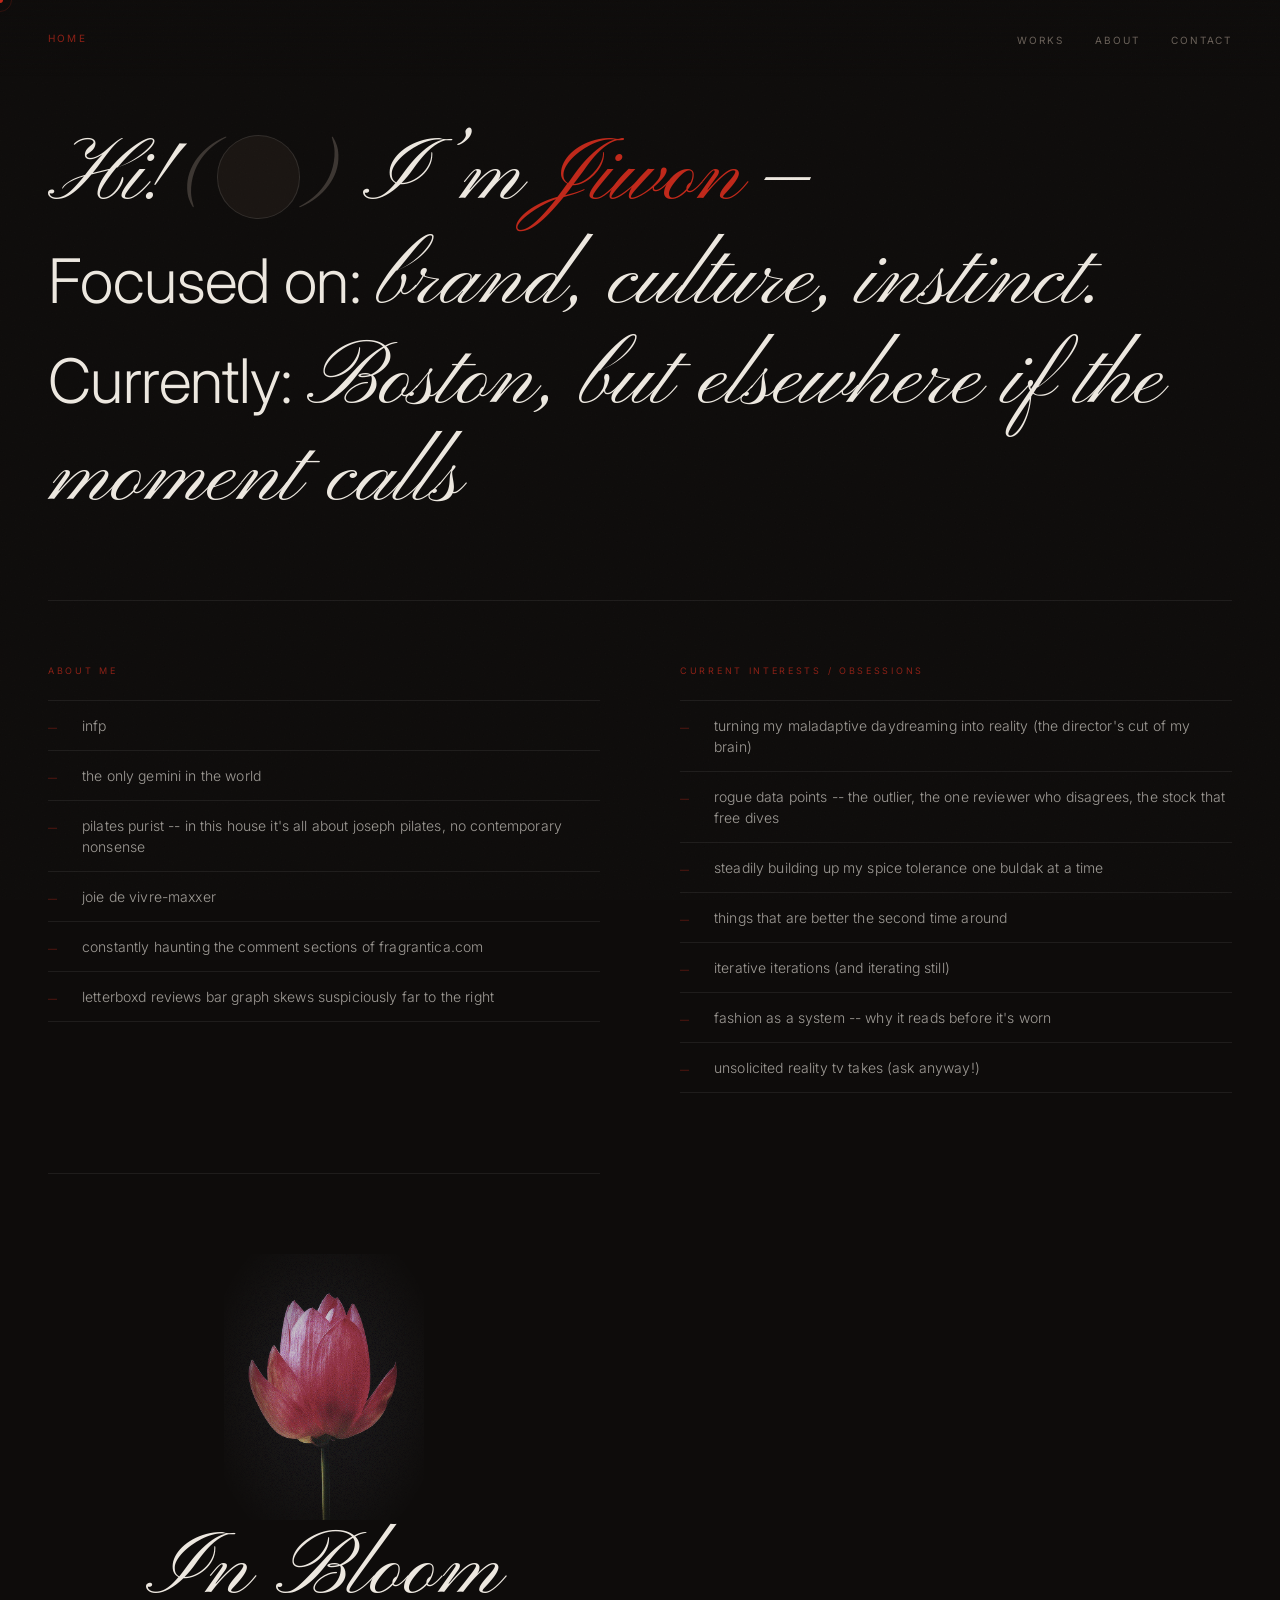
==== about_1.html @ defd8da1 "Add files via upload" ====
<!DOCTYPE html>
<html lang="en">
<head>
  <meta charset="UTF-8"/>
  <meta name="viewport" content="width=device-width, initial-scale=1.0"/>
  <title>About &mdash; Jiwon Noel Jang</title>
  <link href="https://fonts.googleapis.com/css2?family=Pinyon+Script&family=Inter:ital,wght@0,300;0,400;1,300&display=swap" rel="stylesheet"/>
  <style>
    @font-face{font-family:'ScoreboardType';src:url('[data-uri]') format('truetype');}
    :root{
      --bg:#0E0C0B;
      --text:#EDE8E0;
      --red:#C0281A;
      --muted:#6A6159;
      --border:rgba(255,255,255,0.07);
      --script:'Pinyon Script',cursive;
      --sans:'Inter',sans-serif;
    }
    *,*::before,*::after{box-sizing:border-box;margin:0;padding:0;}
    body{background:var(--bg);color:var(--text);font-family:var(--sans);overflow-x:hidden;cursor:none;}
    body::before{content:"";position:fixed;inset:0;pointer-events:none;z-index:900;opacity:.5;
      background-image:url("data:image/svg+xml,%3Csvg xmlns='http://www.w3.org/2000/svg' width='180' height='180'%3E%3Cfilter id='n'%3E%3CfeTurbulence type='fractalNoise' baseFrequency='0.78' numOctaves='4' stitchTiles='stitch'/%3E%3C/filter%3E%3Crect width='180' height='180' filter='url(%23n)' opacity='0.04'/%3E%3C/svg%3E");}

    .cur{width:6px;height:6px;background:var(--red);border-radius:50%;position:fixed;pointer-events:none;z-index:9999;transform:translate(-50%,-50%);}
    .cur-ring{width:24px;height:24px;border:1px solid rgba(192,40,26,.4);border-radius:50%;position:fixed;pointer-events:none;z-index:9998;transform:translate(-50%,-50%);transition:width .3s,height .3s,opacity .3s;opacity:.5;}
    .cur-ring.on{width:42px;height:42px;opacity:.8;}

    nav{position:fixed;top:0;left:0;right:0;z-index:600;padding:28px 48px;display:flex;justify-content:space-between;align-items:center;background:linear-gradient(to bottom,rgba(14,12,11,.95),transparent);}
    .nav-home{font-family:var(--sans);font-size:10px;letter-spacing:.22em;text-transform:uppercase;color:var(--red);text-decoration:none;opacity:.7;transition:opacity .2s;}
    .nav-home:hover{opacity:1;}
    .nav-links{display:flex;gap:32px;list-style:none;}
    .nav-links a{font-family:var(--sans);font-size:10px;letter-spacing:.18em;text-transform:uppercase;color:var(--muted);text-decoration:none;transition:color .2s;}
    .nav-links a:hover{color:var(--text);}

    /* ── MAIN ── */
    .about-main{padding:130px 48px 80px;max-width:1300px;margin:0 auto;}

    /* ── GIANT INTRO — coslovs style, dark bg ── */
    .intro-block{
      font-family:var(--script);
      font-size:clamp(48px,7vw,108px);
      line-height:1.08;
      color:var(--text);
      margin-bottom:72px;
    }
    .intro-block em{font-style:normal;color:var(--red);}

    /* inline video circle — like the photo in coslovs but it's a video */
    .inline-media{
      display:inline-flex;
      align-items:center;
      justify-content:center;
      width:clamp(48px,6.5vw,90px);
      height:clamp(48px,6.5vw,90px);
      border-radius:50%;
      overflow:hidden;
      vertical-align:middle;
      margin:0 4px;
      position:relative;
      top:-.06em;
      flex-shrink:0;
      background:#1a1512;
      border:1px solid rgba(255,255,255,.1);
    }
    .inline-media video{width:100%;height:100%;object-fit:cover;object-position:center top;}
    /* fallback img shown until video uploads */
    .inline-media img{width:100%;height:100%;object-fit:cover;object-position:center top;}

    /* the () brackets around the inline media */
    .bracket{
      font-family:var(--script);
      font-size:inherit;
      color:var(--muted);
      opacity:.5;
    }

    /* mixed sans within the script block */
    .sans-insert{
      font-family:var(--sans);
      font-size:clamp(32px,4.8vw,72px);
      font-weight:300;
      letter-spacing:-.01em;
      color:var(--text);
    }

    /* ── DIVIDER ── */
    .divider{width:100%;height:1px;background:var(--border);margin:64px 0;}

    /* ── TWO COLUMNS: About + Interested In ── */
    .two-col{display:grid;grid-template-columns:1fr 1fr;gap:80px;margin-bottom:72px;}

    .col-label{
      font-family:var(--sans);font-size:9px;letter-spacing:.3em;text-transform:uppercase;
      color:var(--red);opacity:.7;margin-bottom:24px;display:block;
    }

    /* the list items — Ins/Outs tiktok energy */
    .list-items{display:flex;flex-direction:column;gap:0;}

    .list-item{
      padding:14px 0;
      border-bottom:1px solid var(--border);
      display:flex;align-items:baseline;gap:14px;
    }
    .list-item:first-child{border-top:1px solid var(--border);}

    .item-marker{
      font-family:var(--sans);font-size:9px;letter-spacing:.1em;
      color:var(--red);opacity:.5;flex-shrink:0;width:20px;
    }
    .item-text{
      font-family:var(--sans);font-size:clamp(12px,1.1vw,14px);font-weight:300;
      color:rgba(237,232,224,.65);line-height:1.5;letter-spacing:.01em;
    }
    .item-text em{font-style:italic;color:rgba(237,232,224,.4);}

    /* ── LOTUS + IN BLOOM — centered at bottom ── */
    .lotus-block{
      display:flex;flex-direction:column;align-items:center;
      padding:80px 0 40px;
      border-top:1px solid var(--border);
    }
    .lotus-img{
      width:clamp(120px,16vw,200px);
      aspect-ratio:3/4;object-fit:cover;
      filter:saturate(.65) brightness(.8);
      mask-image:radial-gradient(ellipse 80% 85% at center,black 30%,transparent 76%);
      -webkit-mask-image:radial-gradient(ellipse 80% 85% at center,black 30%,transparent 76%);
      mix-blend-mode:screen;
      display:block;
    }
    .in-bloom-text{
      font-family:var(--script);
      font-size:clamp(48px,7vw,96px);
      color:var(--text);
      line-height:.9;
      margin-top:12px;
      letter-spacing:.01em;
    }

    /* ── CONTACT ROW ── */
    .contact-row{
      display:flex;gap:32px;align-items:center;margin-top:56px;
    }
    .clink{font-family:var(--sans);font-size:10px;letter-spacing:.2em;text-transform:uppercase;text-decoration:none;transition:color .2s;}
    .clink.p{color:var(--text);border-bottom:1px solid rgba(192,40,26,.35);padding-bottom:2px;}
    .clink.p:hover{color:var(--red);border-color:var(--red);}
    .clink.s{color:var(--muted);}
    .clink.s:hover{color:var(--text);}

    footer{padding:32px 48px;border-top:1px solid var(--border);}

    @media(max-width:768px){
      nav{padding:20px 24px;}.about-main{padding:100px 24px 60px;}
      .two-col{grid-template-columns:1fr;gap:48px;}
      footer{padding:24px;}
    }
  </style>
</head>
<body>
<div class="cur" id="cur"></div>
<div class="cur-ring" id="curRing"></div>

<nav>
  <a href="index.html" class="nav-home">Home</a>
  <ul class="nav-links">
    <li><a href="Works.html">Works</a></li>
    <li><a href="about_1.html">About</a></li>
    <li><a href="Contact.html">Contact</a></li>
  </ul>
</nav>

<main class="about-main">

  <!-- GIANT INTRO -->
  <div class="intro-block">
    <span style="display:block;">
      Hi!
      <span class="bracket">(</span><span class="inline-media" id="inlineMedia">
        <video autoplay loop muted playsinline src="me.mp4"></video> 
      </span><span class="bracket">)</span>
      I&rsquo;m <em>Jiwon</em> &mdash;
    </span>
    <span style="display:block;margin-top:.08em;">
    </span>
    <span style="display:block;margin-top:.04em;">
      <span class="sans-insert">Focused on:&nbsp;</span>brand, culture, instinct.
    </span>
    <span style="display:block;margin-top:.04em;">
      <span class="sans-insert">Currently:&nbsp;</span>Boston, but elsewhere if the moment calls
    </span>
  </div>

  <div class="divider"></div>

  <!-- TWO COLUMNS -->
  <div class="two-col">

    <!-- About / the list -->
    <div>
      <span class="col-label">About Me</span>
      <div class="list-items">
        <div class="list-item"><span class="item-marker">&mdash;</span><span class="item-text">infp</span></div>
        <div class="list-item"><span class="item-marker">&mdash;</span><span class="item-text">the only gemini in the world</span></div>
        <div class="list-item"><span class="item-marker">&mdash;</span><span class="item-text">pilates purist -- in this house it's all about joseph pilates, no contemporary nonsense</span></div>
        <div class="list-item"><span class="item-marker">&mdash;</span><span class="item-text">joie de vivre-maxxer</span></div>
        <div class="list-item"><span class="item-marker">&mdash;</span><span class="item-text">constantly haunting the comment sections of fragrantica.com</span></div>
        <div class="list-item"><span class="item-marker">&mdash;</span><span class="item-text">letterboxd reviews bar graph skews suspiciously far to the right</span></div>
      
      </div>
    </div>

    <!-- Interested In -->
    <div>
      <span class="col-label">Current Interests / Obsessions </span>
      <div class="list-items">
        <div class="list-item"><span class="item-marker">&mdash;</span><span class="item-text">turning my maladaptive daydreaming into reality (the director's cut of my brain)</span></div>
        <div class="list-item"><span class="item-marker">&mdash;</span><span class="item-text">rogue data points -- the outlier, the one reviewer who disagrees, the stock that free dives</span></div>
        <div class="list-item"><span class="item-marker">&mdash;</span><span class="item-text">steadily building up my spice tolerance one buldak at a time</span></div>
        <div class="list-item"><span class="item-marker">&mdash;</span><span class="item-text"> things that are better the second time around</span></div>
        <div class="list-item"><span class="item-marker">&mdash;</span><span class="item-text">iterative iterations (and iterating still)</span></div>
        <div class="list-item"><span class="item-marker">&mdash;</span><span class="item-text">fashion as a system -- why it reads before it's worn</span></div>
        <div class="list-item"><span class="item-marker">&mdash;</span><span class="item-text">unsolicited reality tv takes (ask anyway!)</span></div>
      </div>
    </div>

 

  <!-- LOTUS + IN BLOOM -->
  <div class="lotus-block">
    <img class="lotus-img" src="[data-uri]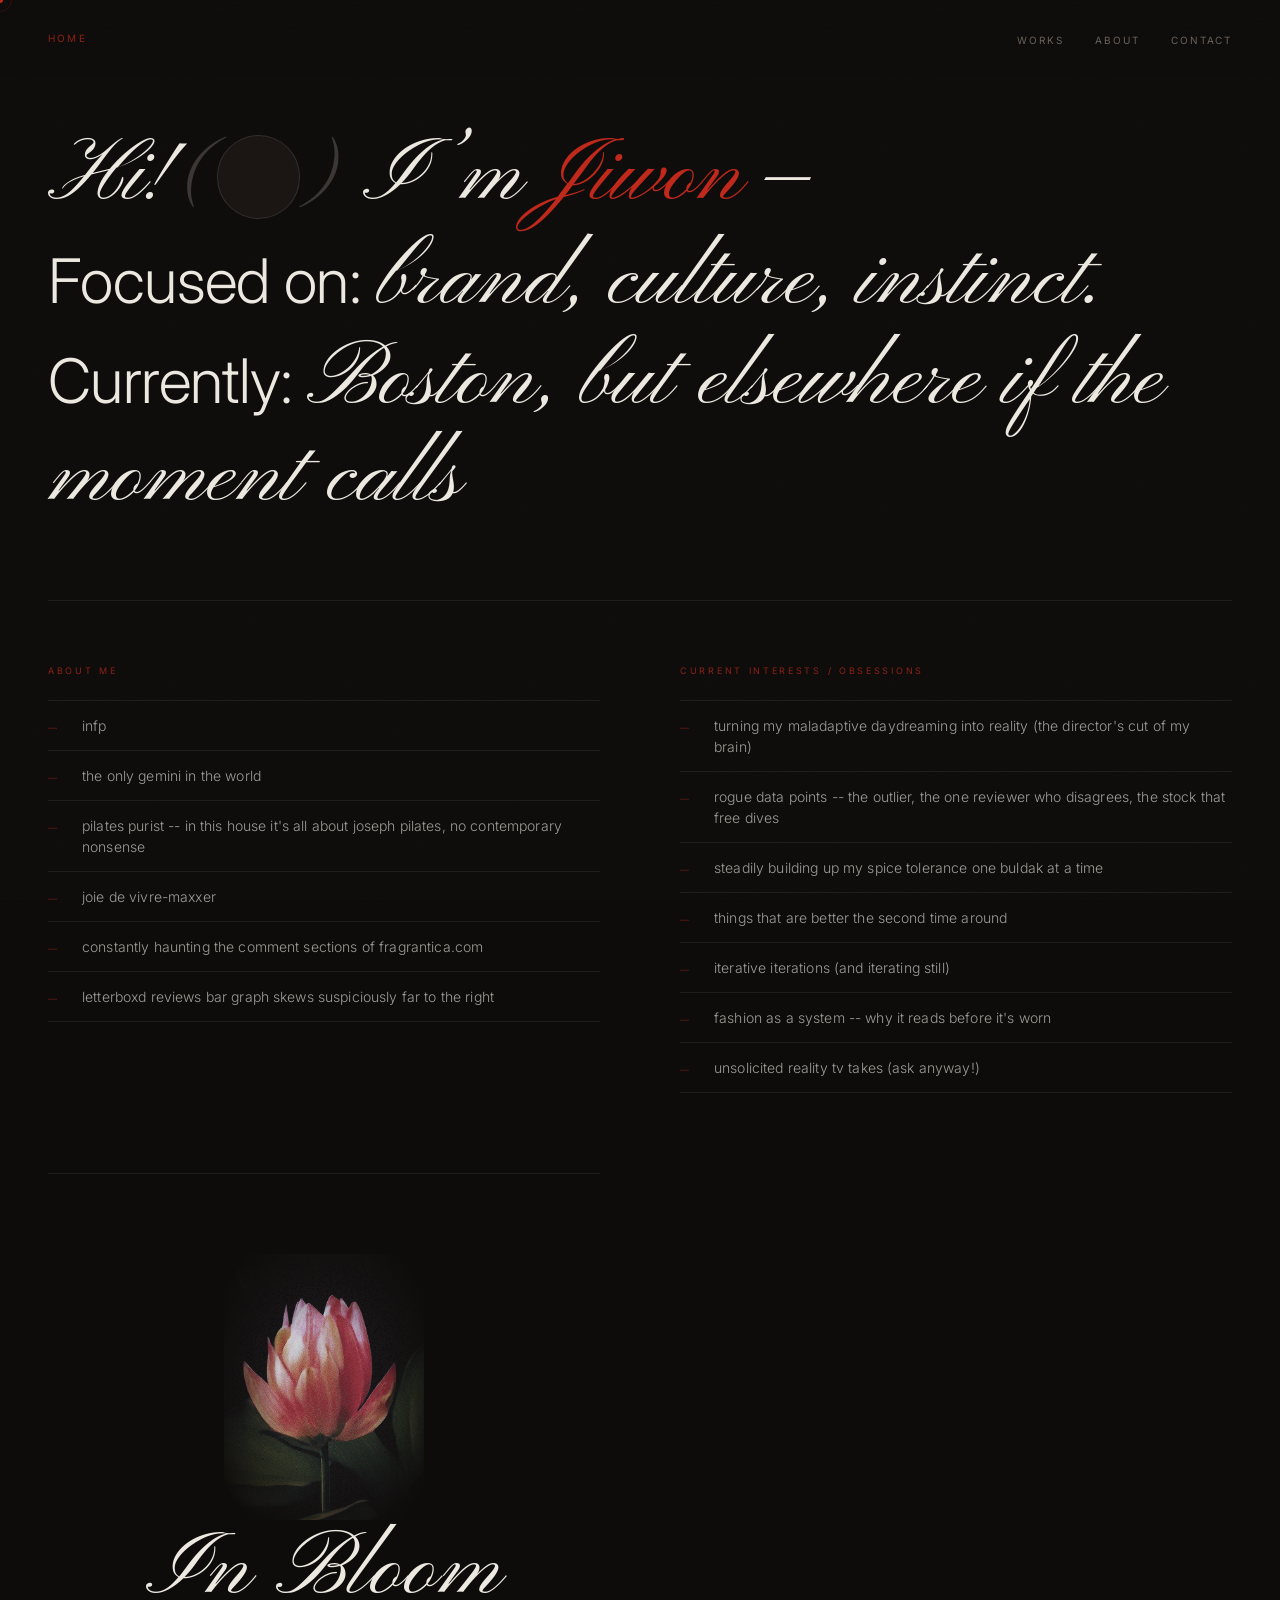
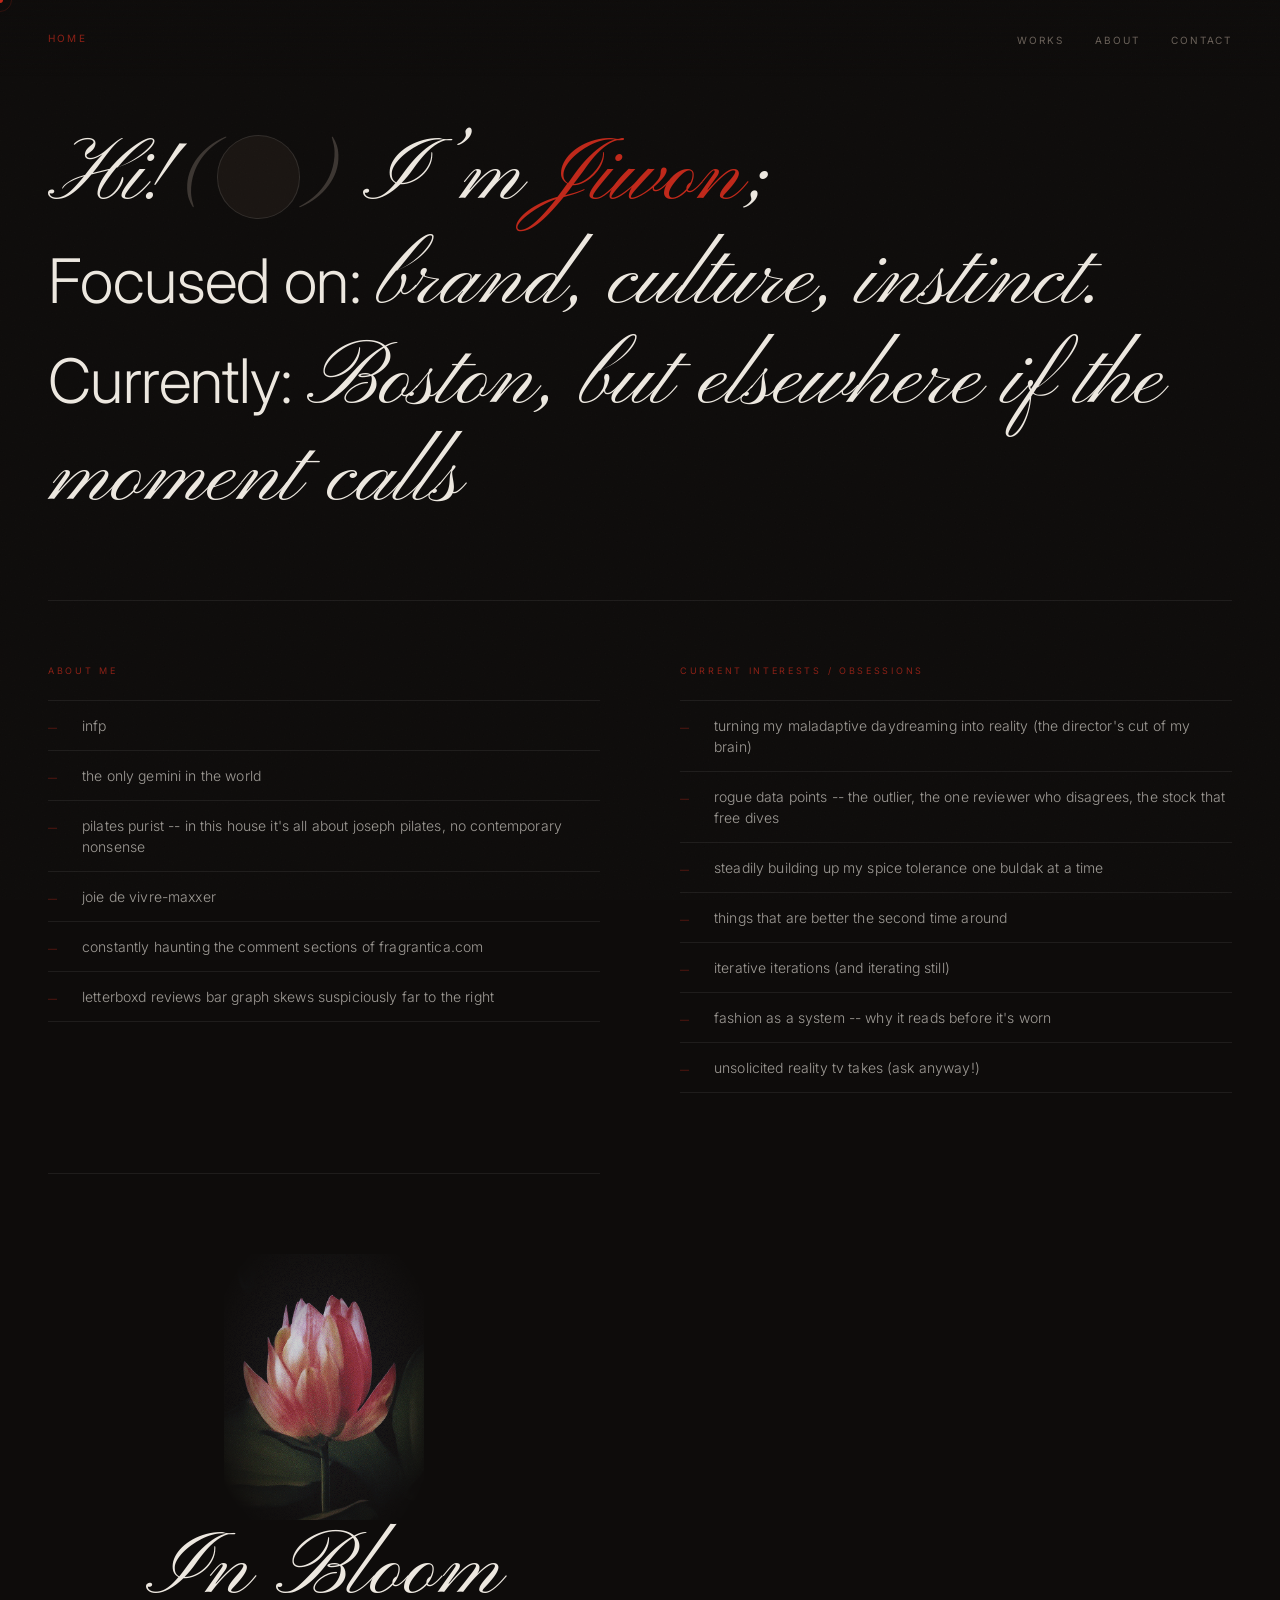
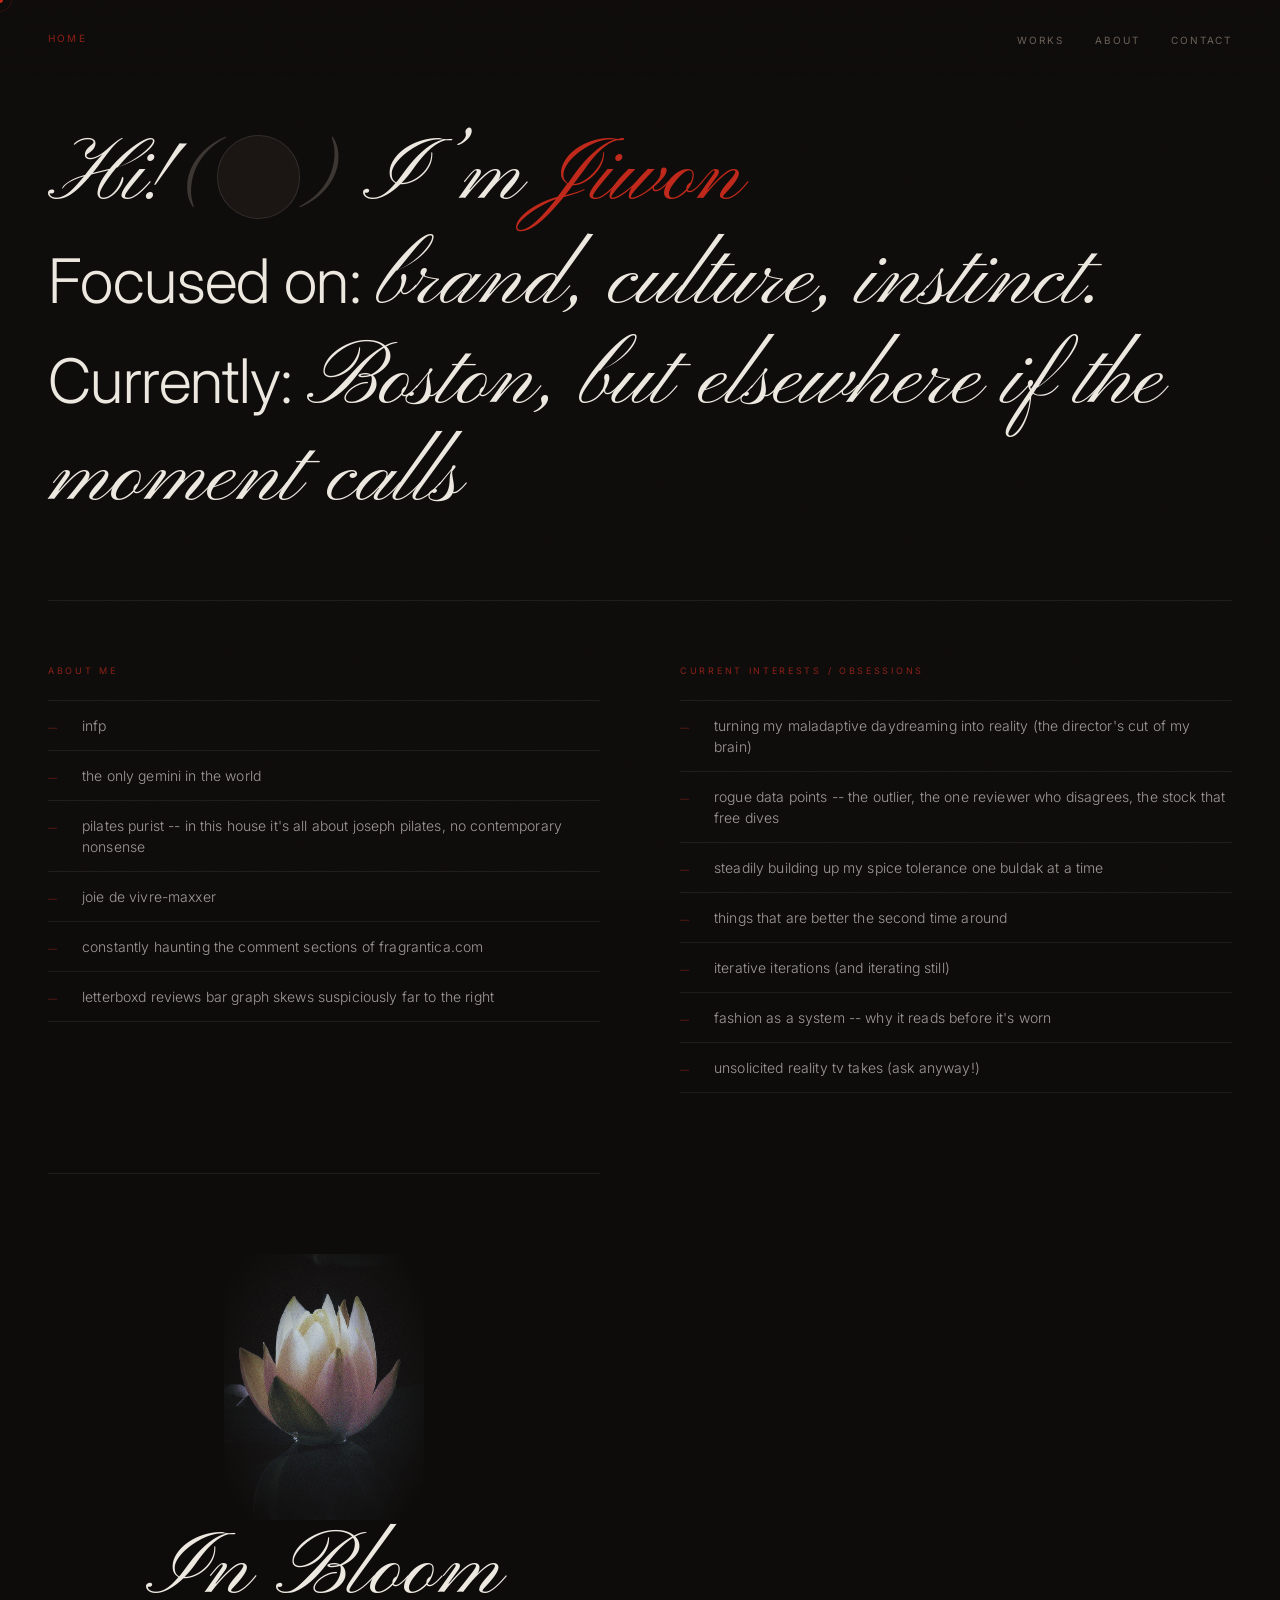
